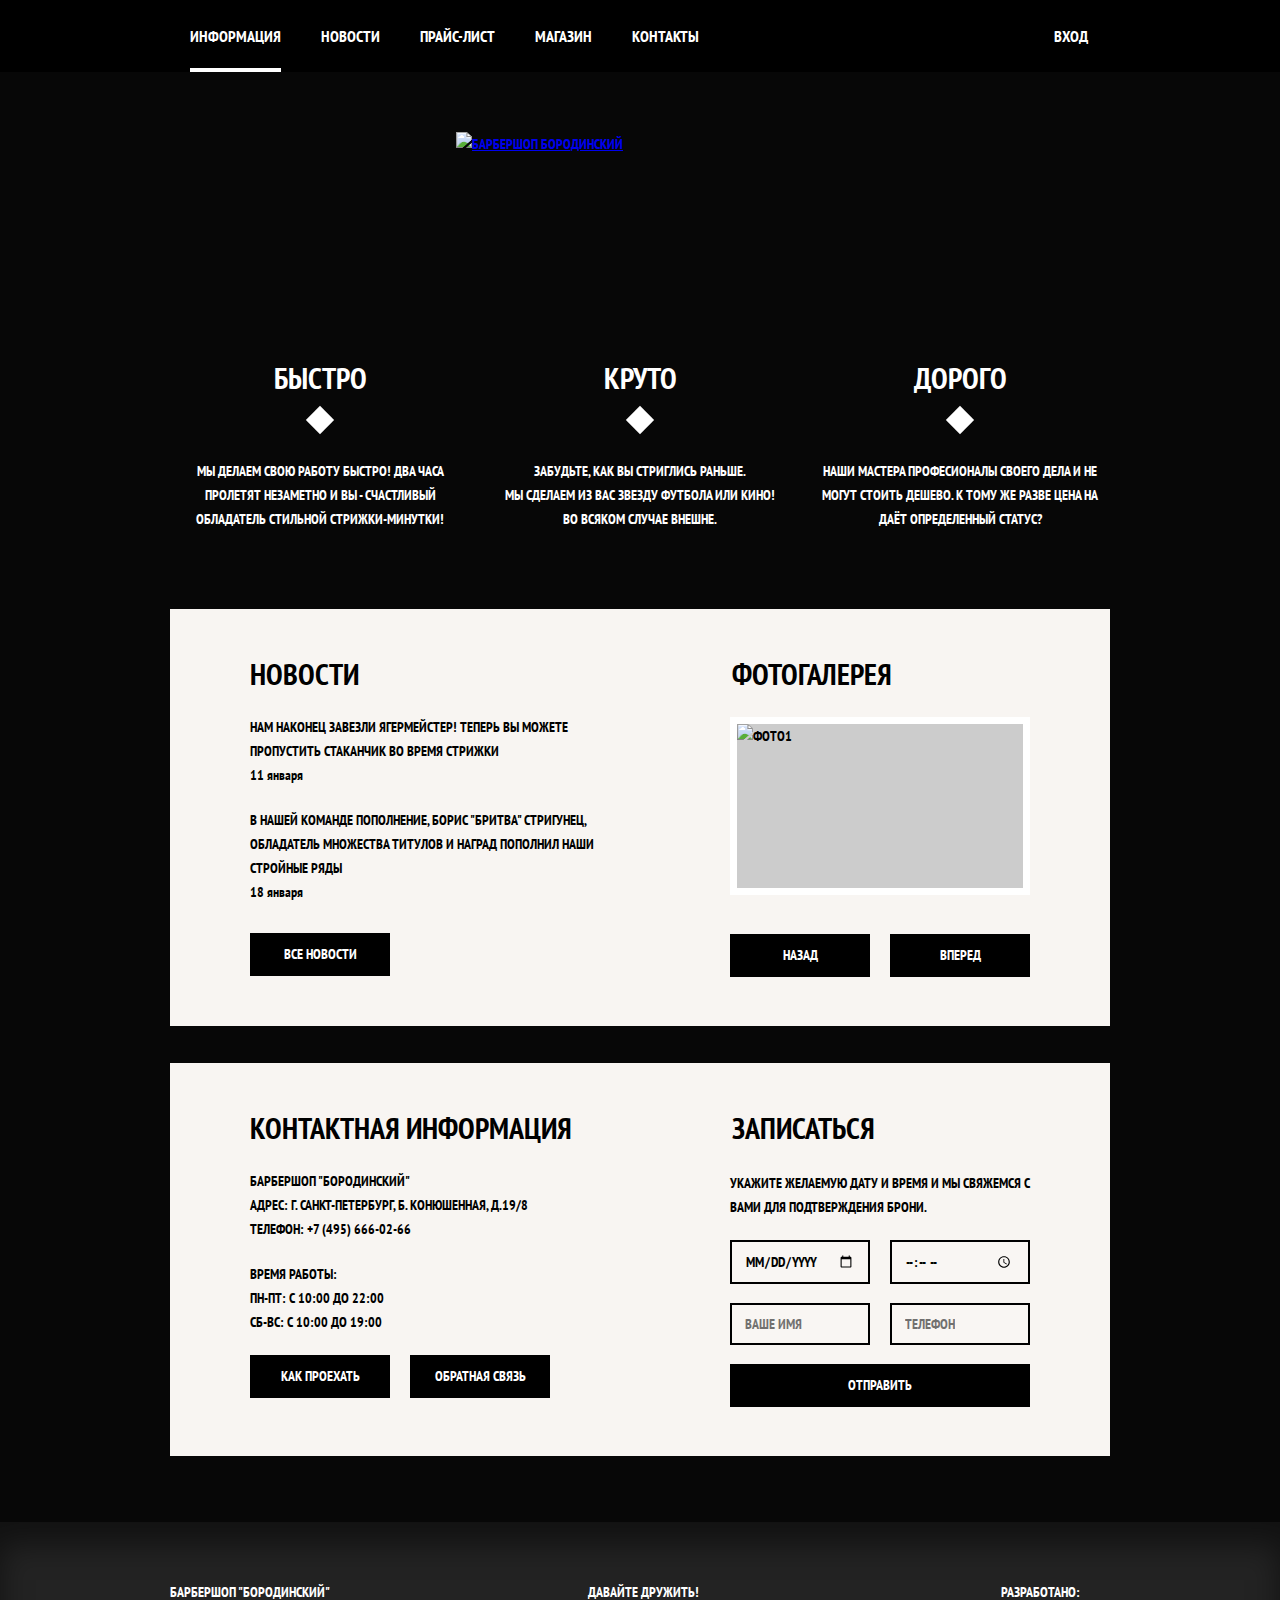
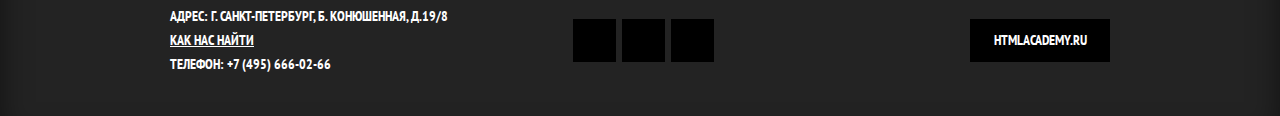
==== index.html @ e09c8097 "Upload" ====
<!DOCTYPE html>
<html lang="en">
<head>
	<meta charset="utf-8">
	<title>Барбершоп Бородинский</title>
	<meta name="description" content="Лучший барбершоп в Москве">
	<meta name="keywords" content="барбершоп, побриться, Бородинский">
	<link href='https://fonts.googleapis.com/css?family=PT+Sans+Narrow:400,700&subset=latin,cyrillic' rel='stylesheet' type='text/css'>
	<link rel="stylesheet" href="css/normalize.css">
	<link rel="stylesheet" href="css/style.css">
	<style type="text/css">body {background: #070707 url("img/bg.jpg") no-repeat top}</style>
</head>
<body>

	<header class="main-header">
		<div class="container clearfix">
			<nav class="main-navigation">
				<ul>
					<li class="active"><a href="#">Информация</a></li>
					<li><a href="#">Новости</a></li>
					<li><a href="#">Прайс-лист</a></li>
					<li><a href="#">Магазин</a></li>
					<li><a href="#">Контакты</a></li>
				</ul>
			</nav>
			<div class="user-block">
				<a href="#" class="login">Вход</a>
			</div>	  
		</div>
	</header>

	<div class="container">
		<div class="logo">
			<a href="#"><img src="img/logo.png" width="368" height="204" alt="Барбершоп Бородинский"></a>
		</div>

		<section class="features-row clearfix">
			<div class="features-item">
				<div class="features-title">Быстро</div>
				<p>Мы делаем свою работу быстро! Два часа 
				пролетят незаметно и вы - счастливый
				обладатель стильной стрижки-минутки!</p>
			</div>
			<div class="features-item">
				<div class="features-title">Круто</div>
				<p>Забудьте, как вы стриглись раньше.<br>
					Мы сделаем из вас звезду футбола или кино!
					Во всяком случае внешне.</p>
			</div>
			<div class="features-item">
				<div class="features-title">Дорого</div>
				<p>Наши мастера професионалы своего дела и
					не могут стоить дешево. К тому же разве цена
					на даёт определенный статус?</p>
			</div>
		</section>
		
		<div class="index-content clearfix"> 
			<div class="content-column-left">
				<h2 class="content-column-title">Новости</h2>
				<ul class="news-preview">
					<li>Нам наконец завезли Ягермейстер! Теперь вы можете 
						пропустить стаканчик во время стрижки<br>
						<time datetime="2013-01-11">11 января</time>
					</li>
					<li>В нашей команде пополнение, Борис "Бритва" Стригунец,
						обладатель множества титулов и наград пополнил наши
						стройные ряды<br>
						<time datetime="2013-01-18">18 января</time>
					</li>
				</ul>
				<a href="#" class="btn">Все новости</a>
			</div>

			<div class="content-column-right">
				<h2 class="content-column-title">Фотогалерея</h2>
				<div class="gallery">
					<figure class="gallery-content">
						<img src="img/gallery-preview.jpg" width="286" height="164" alt="фото1">
					</figure>
					<button class="btn gallery-prev">Назад</button>
					<button class="btn gallery-next">Вперед</button>
				</div>
			</div>
		</div>

		<div class="index-content clearfix">
			<div class="content-column-left">
				<div class="main-contacts">
					<h2 class="content-column-title">Контактная информация</h2>
					<p>
						Барбершоп "Бородинский"<br>
						Адрес: г. Санкт-Петербург, Б. Конюшенная, д.19/8<br>
						Телефон: +7 (495) 666-02-66
					</p>
					<p>
						Время работы:<br>
						Пн-пт: с 10:00 до 22:00<br>
						Сб-вс: с 10:00 до 19:00
					</p>
				</div>
				<a href="#" class="btn">Как проехать</a><a href="#" class="btn">Обратная связь</a>
			</div>
			<div class="content-column-right">
				<div class="appointment-form">
					<h2 class="content-column-title">Записаться</h2>
					<p>
						Укажите желаемую дату и время и мы свяжемся
						с вами для подтверждения брони.
					</p>
					<form action="/echo" method="post">
						<input name="date" type="date">
						<input name="time" type="time">
						<input name="name" type="text" placeholder="Ваше имя">
						<input name="tel" type="text"  placeholder="Телефон">
						<button type="submit" class="btn">Отправить</button>
					</form>
				</div>
			</div>
		</div>
	</div>

	<footer class="main-footer">
		<div class="container clearfix">
			<div class="footer-contacts">
				Барбершоп "Бородинский"<br>
				Адрес: г. Санкт-Петербург, Б. Конюшенная, д.19/8<br>
				<a href="#">Как нас найти</a><br>
				Телефон: +7 (495) 666-02-66
			</div>
			<div class="footer-social">
				<p>Давайте дружить!</p>
				<a href="https://vk.com/htmlacademy" class="social-btn btn-vk">VK</a><a href="https://www.facebook.com/htmlacademy" class="social-btn btn-fb">Facebook</a><a href="https://www.instagram.com/htmlacademy/" class="social-btn btn-insta">Instagram</a>
			</div>
			<div class="footer-develope">
				<p>Разработано:</p>
				<a href="https://htmlacademy.ru/" class="btn">HTMLACADEMY.ru</a>
			</div>
		</div>
	</footer>

</body>
</html>
---- css/style.css ----
body {
	min-width: 960px;
	margin: 0;
	padding: 0;
	font-size: 14px;
	line-height: 24px;
	font-weight: 700;
	font-family: "PT Sans Narrow", "Arial", sans-serif;
	text-transform: uppercase;
	color: black;
	background: #f8f5f2 url("../img/bg-index-content.png");
}
h1 {
	font-size: 30px;
	line-height: 42px;
	font-weight: inherit;
}
h2 {
	font-size: 30px;
	line-height: 42px;
	font-weight: inherit;
}
h3 {
	font-size: 24px;
	line-height: 30px;
	font-weight: inherit;
}
.container {
	width: 940px;
	margin: 0 auto;
	padding: 0 10px;

}
.clearfix:after { /* Псевдораспорка */
	content: "";
	display: table;
	clear: both;
}
								/*HEADER*/
.main-header {
	margin-bottom: 40px;
	background: black;
}
.main-navigation {
	float: left;
	width: 780px;
}
.user-block {
	position: relative;
	float: right;
	max-width: 140px; /* чтобы прижалось */
	font-size: 0;
}
.main-navigation ul {
	margin: 0;
	padding: 0;
	font-size: 0;
	list-style: none;
}
.main-navigation li {
	display: inline-block;
	vertical-align: top;
	text-decoration: none;
}
.main-navigation a {
	position: relative;
	display: block;
	padding: 26px 20px;
	font-size: 16px;
	line-height: 20px;
	text-decoration: none;
	color: white;
}
.main-navigation img {
	margin-left: 0;
	margin-top: -5px;
	margin-bottom: -4px;
}
.main-navigation a:hover,
.user-block a:hover {
	background: #242424;
	z-index: 1;
}
.main-navigation .active a:after {
	content: "";
	position: absolute;
	bottom: 0;
	left: 20px;
	right: 20px;
	height: 4px;
	background: white;
}
.main-navigation .active a:hover {
	background: none;
}
.user-block a {
	position: relative;
	display: inline-block;
	padding-top: 26px;
	padding-bottom: 26px;
	padding-left: 50px;
	padding-right: 22px;
	font-size: 16px;
	line-height: 20px;
	text-decoration: none;
	color: white;
}

.user-block:before {
	content:"";
	position: absolute;
	width: 17px;
	height: 17px;
	top: 28px;
	left: 20px;
	background-image: url("../img/sprite/sprite.png");
	background-position: -51px -50px;
	opacity: 1;
}
.user-block:hover:before {
	content:"";
	position: absolute;
	width: 17px;
	height: 17px;
	top: 28px;
	left: 20px;
	background-image: url("../img/sprite/sprite.png");
	background-position: -51px -50px;
	opacity: 0.3;
	z-index: 2;
}
								/* LOGO */
.logo {
	padding-top: 20px;
	width: 368px; 
	height: 204px;
	margin: 0 auto;
	margin-bottom: 21px;
}
.logo img {
  	width: 368px;
  	height: 204px;
}
.features-row {
	margin-bottom: 68px;
}
								/* FEATURES */
.features-item {
	float: left;
	width: 300px;
	margin-right: 20px;
	text-align: center;
	color: white;
}
.features-item:last-child {
	margin-right: 0;
}
.features-title {
	position: relative;
	font-size: 30px;
	line-height: 42px;
	padding-bottom: 35px;
	margin-bottom: 25px;
}
.features-item p {
	margin: 10px; 
}
.features-title:after {
	content: "";
	position: absolute;
	width: 20px;
	height: 20px;
	background: white;
	left: 140px;
	bottom: 4px;
	transform: rotate(45deg);	
}
								/* INDEX ROW#1 */
.index-content {
	padding: 44px 60px;
	padding-bottom: 49px;
	margin-bottom: 37px;
	background:
		url("../img/strip-content.png") no-repeat center,
		#f8f5f2 url("../img/bg-index-content.png");
}
.content-column-left {
	float: left;
	padding-left: 20px;
	width: 370px;
}
.content-column-right {
	float: right;
	margin-right: 20px;
	width: 300px;
}
.news-preview {
	list-style: none;
	padding: 0;
	margin: 0;
	margin-bottom: 29px;
}
.news-preview li{
	margin-bottom: 21px;
}
.content-column-title {
	margin: 0;
	margin-bottom: 20px;
}
.news-preview time{
	text-transform: none;
}
.gallery {
	position: relative;
	height: 260px;
}
.gallery-content {
	height: 164px;
	margin: 0;
	border: 7px solid white;
	background: #cccccc;
}
.gallery-content img {
	width: 286px;
	height: 164px;
}
.content-column-right .content-column-title {
	margin-bottom: 22px;
	margin-left: 2px;
}
							/* INDEX ROW#2 */
.index-content p {
	margin-bottom: 21px;
}
.appointment-form input {
	float: left;
	width: 110px;
	padding: 7px 13px;
	margin-right: 20px;
	margin-bottom: 19px;
	border: 2px solid black;

	font-size: 14px;
  	font-family: "PT Sans Narrow", sans-serif;
  	font-weight: 700;
  	line-height: 24px;
  	text-transform: uppercase;

	background: #f9f6f3;
	outline: none;
}
.appointment-form input:nth-child(2n) {
	margin-right: 0;
}
.appointment-form  input:focus {
  	border: 2px solid #663d15;
}
.appointment-form .btn {
	clear: both;
	width: 100%;
}
							/*BUTTONS  */
.btn {
	display: inline-block;
	vertical-align: top;
	min-width: 140px;
	padding: 10px 0;
	margin-right: 20px;

	font-size: 14px;
  	font-family: "PT Sans Narrow", sans-serif;
  	font-weight: 700;
  	line-height: 23px;
  	text-decoration: none;
  	text-transform: uppercase;

	color: white;
	background: black;
	text-decoration: none;
	text-align: center;

	border: none;
  	outline: none;
  	cursor: pointer;
}
.btn:hover,
.btn:active {
	background: #663d15;
}
.gallery .btn {
	position: absolute;
	bottom: 0;
	width: 140px;
	margin: 0;
}
.gallery-prev {
	left: 0;
}
.gallery-next {
	right: 0;
}
						/* FOOTER */
.main-footer {
	padding-top: 58px;
	padding-bottom: 40px;
	margin-top: 66px;
	color: white;
	background: #232323 url("../img/bg-footer.png");
	box-shadow: inset 0 22px 30px rgba(0,0,0,0.5);
}
.footer-contacts {
	float: left;
	width: 380px;
	margin-right: 20px;
}
.footer-contacts a {
	color: white;
}
.footer-contacts a:hover {
	text-decoration: none;
}
.footer-social {
	float: left;
	min-width: 140px;
	text-align: center;
}
.footer-social p {
	margin: 0;
	margin-bottom: 15px;
}
.social-btn {
	display: inline-block;
	vertical-align: top;
	width: 43px;
	height: 43px;
	margin: 0 3px;
	font-size: 0;
  	text-decoration: none;
  	background: black url("../img/sprite/sprite.png") no-repeat center;
}
.social-btn:hover {
	background: white url("../img/sprite/sprite.png") no-repeat center;;
}
.btn-vk {
    background-position: -114px -115px;
}
.btn-fb {
    background-position: -109px -77px;
}
.btn-insta {
	background-position: -31px -117px;
}
.btn-vk:hover {
    background-position: -160px 3px;
}
.btn-fb:hover {
    background-position: 5px -119px;
}
.btn-insta:hover {
	background-position: -72px -116px;
}
.footer-develope {
	float: right;
	max-width: 320px;
	text-align: center;
}
.footer-develope p {
	margin: 0;
	margin-bottom: 15px;
	text-align: center;
}
.footer-develope .btn {
	margin-right: 0;
}
.footer-develope .btn:hover {
	color: black;
	background: white;
}

					/* ITEM.html */
.title-card	{
	padding-top: 9px;
}				
.page-title {
	margin: 0;
	margin-bottom: 16px;
	color: black;
}
.breadcrumbs ul {
	padding: 0;
	margin: 0;
	margin-bottom: 48px;
	font-size: 0;
	list-style: none;
}
.breadcrumbs li {
	position: relative;
	display: inline-block;
	vertical-align: top;
	padding: 0 22px;
}
.breadcrumbs li:first-child {
	padding-left: 0;
}
.breadcrumbs .active{
	font-size: 14px;
	color: #aba9a7;
}
.breadcrumbs a {
	font-size: 14px;
	text-decoration: none;
	color: black;
}
.breadcrumbs li:after {
	content: "";
	position: absolute;
	width: 8px;
	height: 8px;
	background: black;
	right: 0;
	top: 8px;
	transform: rotate(45deg);	
}
.breadcrumbs li:last-child:after {
	display: none;
}
.breadcrumbs a:hover {
	color: #663d15;
}
.item-gallery {
	width: 460px;
	float: left;
}
.main-item-image {
	width: 460px;
	height: 498px;
	margin-bottom: 20px;
	box-shadow: 0 0 15px 0 rgba(0,0,0,0.2);
}
.preview-item-image {
	font-size: 0;
}
.preview-item-image a {
	margin-right: 20px;
	font-size: 14px;
}
.preview-item-image a:nth-child(3n) {
	margin-right: 0;
}
.preview-item-image img {
	box-shadow: 0 0 15px 0 rgba(0,0,0,0.2);
}

.description {
	float: right;
	width: 380px;
	padding: 19px 10px;
}
.item-available {
	float: left;
	margin-bottom: 29px;
}
.item-article {
	float: right;
	color: #aeaeae;
}
.item-description {
	margin-bottom: 36px;
	clear: both;
}
.item-price {
	display: inline-block;
	vertical-align: middle;
	text-align: center;
	min-width: 111px;
	line-height: 43px;
	background: #e5e5e5;
	color: black;
	text-transform: uppercase;
	font-size: 14px;
	text-decoration: none;
}
.item-buy {
	min-width: 78px;
	padding: 10px 10px;
	margin-bottom: 61px;
}
.kit-list {
	padding-left: 21px;
	padding-top: 7px;
	list-style: none;
}
.kit-list li {
	position: relative;
}
.kit-list li:before {
	content:"";
	position: absolute;
	left: -19px;
	top: 8px;
	width: 7px;
	height: 7px;
	transform: rotate(45deg);		
	background-color: black;
}
						/* SHOP */
.shop-filters {
	float: left;
	width: 220px;
}		
.filter-brand {
	margin-bottom: 38px;
}		
.filter-type {
	margin-bottom: 34px;
}	
.filter-brand fieldset,
.filter-type fieldset {
	border: none;
	padding: 0;
	margin: 0;
}
.filter-brand ul,
.filter-type ul {
	margin-top: 27px;
	list-style: none;
	padding: 0;
}



input[type="checkbox"] + label,
input[type="radio"] + label {
  	position: relative;
  	display: block;
  	margin-bottom: 18px;
 	padding-left: 44px;
 	cursor: pointer;
 	line-height: 19px;
}
input[type="checkbox"] + label:before {
	content: "";
	position: absolute;
	left: 0;
	top: 0;
	width: 16px;
	height: 16px;
	border: 2px solid black;
	background-color: #f9f6f3;
}
input[type="checkbox"]:checked + label:before {
	content: "";
	background: url("../img/sprite/sprite.png") no-repeat;
	background-position: -12px -12px;
}
input[type="checkbox"] + label:hover {
	content: "";
	color: #ba8f1a;
}
input[type="checkbox"]:disabled + label:before {
	content: "";
	color: grey;
	border: 2px solid #adaba9;
}
input[type="checkbox"]:disabled + label {
	content: "";
	color: #adaba9;
	cursor: default;
}
input[type="checkbox"]:disabled:checked + label:before {
	content: "";
	color: grey;
	background: url("../img/sprite/sprite.png") no-repeat;
	background-position: -52px -12px;
}



input[type="radio"] + label:before {
	content: "";
	position: absolute;
	top: 0;
	left: 0;
	width: 16px;
	height: 16px;
	border: 2px solid black;
	border-radius: 50px;
}
input[type="radio"]:checked + label:after {
	content: "";
	position: absolute;
	top: 6px;
	left: 6px;
	width: 4px;
	height: 4px;
	border: 2px solid black;
	border-radius: 50px;
	background-color: black;
}
input[type="radio"] + label:hover {
	content: "";
	color: #ba8f1a;
}
input[type="radio"]:disabled + label {
	content: "";
	color: grey;
	cursor: default;
}
input[type="radio"]:disabled + label:before {
	content: "";
	position: absolute;
	top: 0;
	left: 0;
	width: 16px;
	height: 16px;
	border: 2px solid #adaba9;
	border-radius: 50px;
}
input[type="radio"]:disabled:checked + label:after {
	content: "";
	position: absolute;
	top: 6px;
	left: 6px;
	width: 4px;
	height: 4px;
	border: 2px solid #adaba9;
	border-radius: 50px;
	background-color: #adaba9;
}
.shop-filters .btn {
	text-align: center;
	min-width: 112px;
	font-size: 13px;
}

.shop-items {
	float: right;
	width: 700px;
	font-size: 0;
}
.item-card {
	display: inline-block;
	vertical-align: top;
	width: 220px;
	min-height: 285px;
	margin-right: 20px;
	margin-bottom: 20px;
	font-size: 14px;
	background: white;
	box-shadow: 0 0 15px 0 rgba(0,0,0,0.2);
}
.item-card:nth-child(3n) {
	margin-right: 0;
}
.item-card .btn {
	min-width: 79px;
	margin-right: 0;
	margin-left: -2px;
}
.action {
	margin: 0 15px;
	font-size: 0;
}
.item-title {
	margin: 2px 15px;
}
.item-title a {
	font-size: 14px;
	color: black;
	text-transform: none;
	text-decoration: none;
}
.item-title .item-brand {
	display: block;
	margin-top: -6px;
	margin-bottom: 10px;
	text-transform: uppercase;
}
.page-list {
	margin-top: 25px;
}
.page-list .btn	 {
	min-width: 43px;
	margin-right: 7px;
}
.page-list .active {
	color: black;
	background-color: white;
}
.legend-brand {
	font-size: 24px;
	line-height: 18px;
}
/*                       PRICE.HTML                   */
.inner-page .breadcrumbs ul{
	margin-bottom: 40px;
}

.art-title {
	text-align: center;
	margin-bottom: 60px;
}
.art-title h2 {
	position: relative;
	display: inline;
	font-size: 48px;
	line-height: 50px;
	text-align: center;
	padding: 0 25px;
	background: #f8f5f2 url("../img/bg-index-content.png");
	z-index: 2;
}
.art-title:after {
	content: "";
	display: block;
	position: relative;
	top: -25px;
	border-bottom: 2px solid black;
	z-index: 1;
}
.price-column-left {
	float: left;
	width: 460px;
	margin-bottom: 40px;
}
.price-column-right {
	float: right;
	width: 460px;
	margin-bottom: 40px;
}
.table-price h3 {
	text-align: left;
	margin-bottom: 34px;
}
.table-price {
	width: 100%;
	border-collapse: collapse;
	border: 2px solid black;
}
.table-price td {
	width: 50%;
	border: 2px solid black;
}
.table-price td:first-child {
	padding: 7px 17px;
}
.table-price td:last-child {
	text-align: center;
}
.custom-list {
	padding: 0;
	margin: 0;
	margin-top: 27px;
	list-style: none;
}
.custom-list li {
	position: relative;
	padding-left: 20px;
	margin-bottom: 13px;
}
.custom-list li:before {
	content: "";
	position: absolute;
	width: 8px;
	height: 8px;
	top: 30%;
	left: 0;
	background: black;
	transform: rotate(45deg);
}


.sprite {
    background-image: url("../img/sprite/sprite.png");
    background-repeat: no-repeat;
    display: block;
}

.sprite-checkbox-check {
    width: 20px;
    height: 20px;
    background-position: -10px -10px;
}

.sprite-checkbox-check-block {
    width: 20px;
    height: 20px;
    background-position: -50px -10px;
}

.sprite-checkbox-empty {
    width: 20px;
    height: 20px;
    background-position: -90px -10px;
}

.sprite-checkbox-empty-block {
    width: 20px;
    height: 20px;
    background-position: -130px -10px;
}

.sprite-form-close-cross {
    width: 21px;
    height: 21px;
    background-position: -10px -50px;
}

.sprite-form-login {
    width: 18px;
    height: 16px;
    background-position: -51px -50px;
}

.sprite-form-pass {
    width: 15px;
    height: 17px;
    background-position: -89px -50px;
}

.sprite-form-user {
    width: 15px;
    height: 15px;
    background-position: -124px -50px;
}

.sprite-icon-fb {
    width: 12px;
    height: 22px;
    background-position: -124px -85px;
}

.sprite-icon-fb-black {
    width: 12px;
    height: 22px;
    background-position: -10px -127px;
}

.sprite-icon-insta {
    width: 21px;
    height: 21px;
    background-position: -42px -127px;
}

.sprite-icon-insta-black {
    width: 21px;
    height: 21px;
    background-position: -83px -127px;
}

.sprite-icon-vk {
    width: 25px;
    height: 16px;
    background-position: -124px -127px;
}

.sprite-icon-vk-black {
    width: 25px;
    height: 16px;
    background-position: -170px -10px;
}

.sprite-radio-empty {
    width: 20px;
    height: 20px;
    background-position: -170px -46px;
}

.sprite-radio-empty-block {
    width: 20px;
    height: 20px;
    background-position: -156px -86px;
}

.sprite-radio-select {
    width: 20px;
    height: 20px;
    background-position: -169px -126px;
}

.sprite-radio-select-block {
    width: 20px;
    height: 20px;
    background-position: -124px -166px;
}
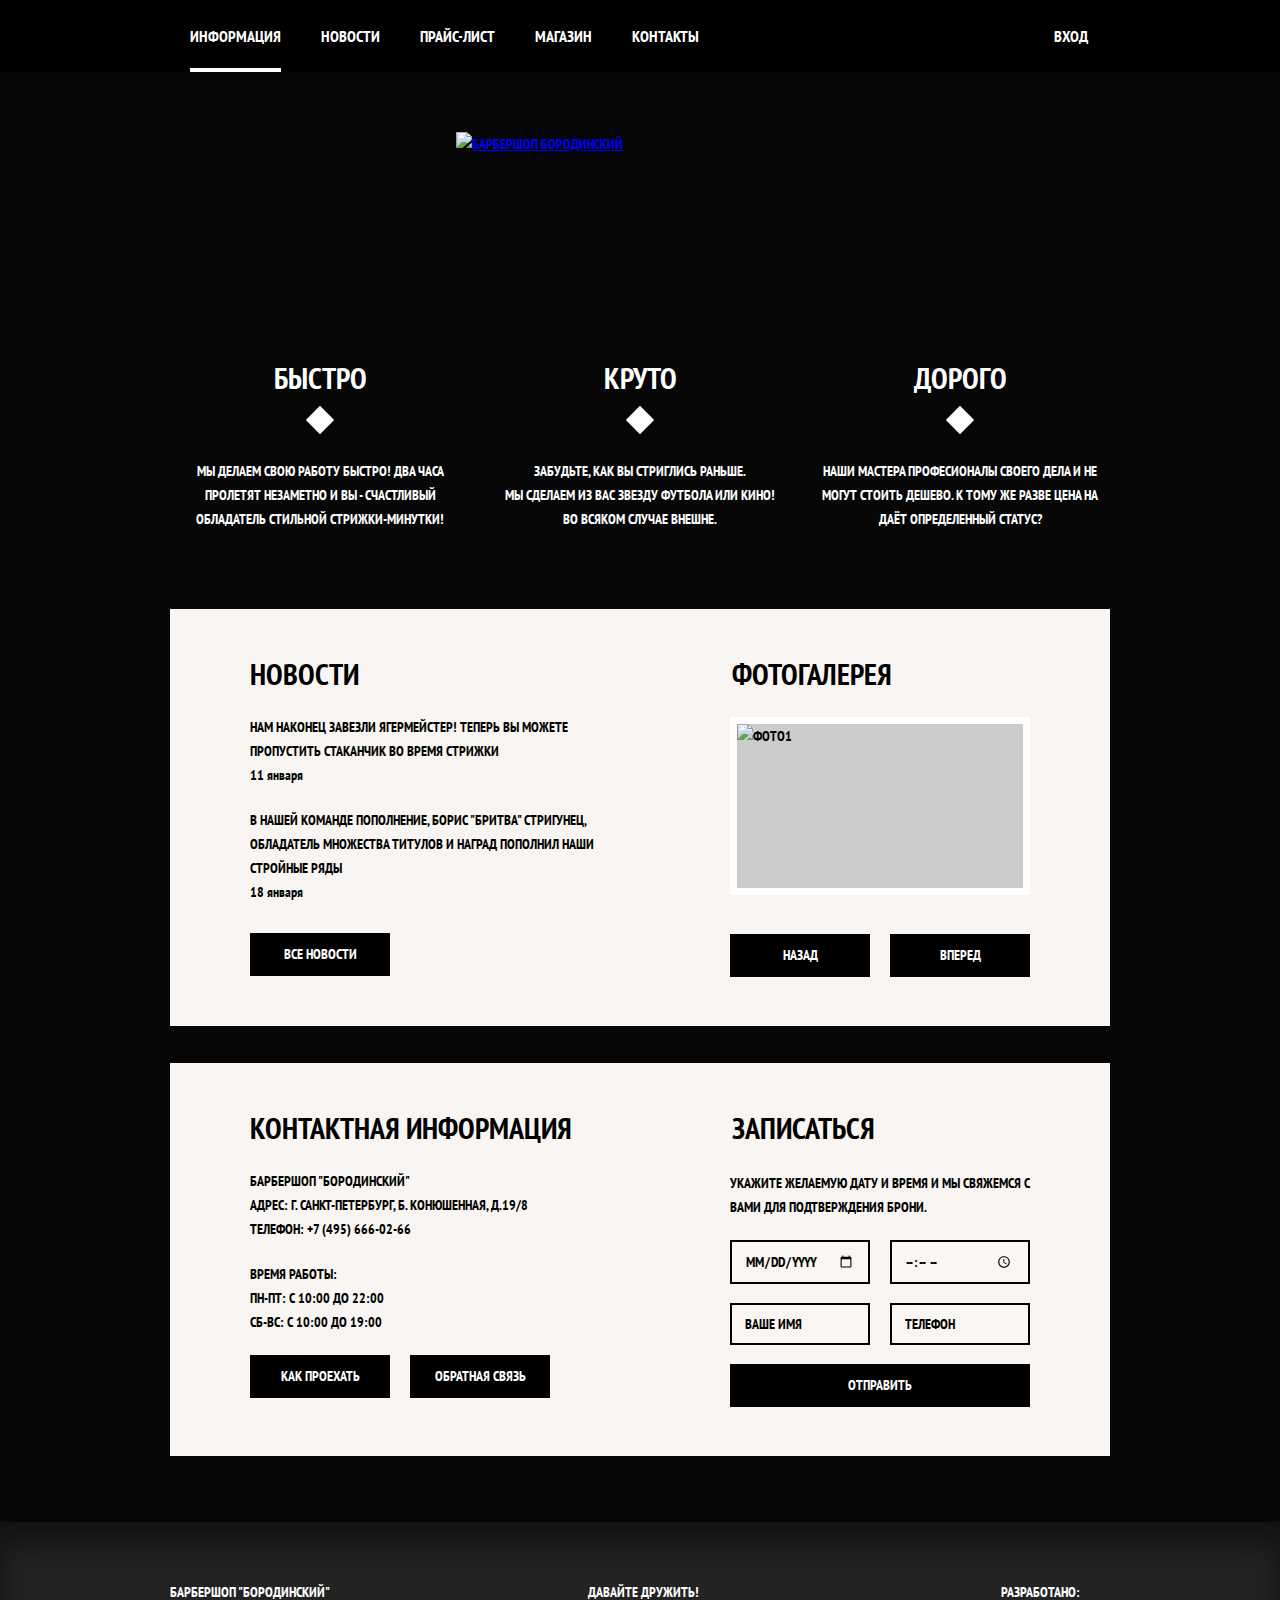
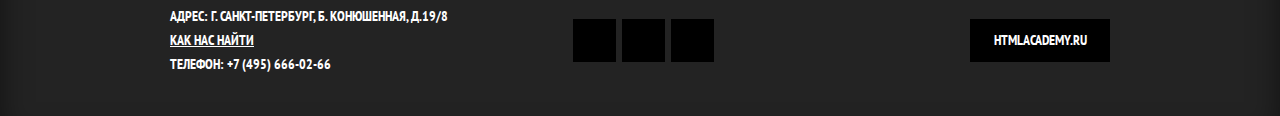
==== commit 56f759e6: "Добавил карту google" ====
--- a/index.html
+++ b/index.html
@@ -28,6 +28,28 @@
 			</div>	  
 		</div>
 	</header>
+
+	<div class="container">
+		<div class="modal">
+			<h3 class="modal-title">Личный кабинет</h3>
+			<span class="modal-text">Ведите пожалуйста свой логин и пароль</span>
+			<form action="https://echo.htmlacademy.ru" method="post">
+				<div class="user-field"> 
+					<input id="user-login" type="text" name="user-login" placeholder="Логин">
+					<label for="user-login" class="sprite sprite-form-user"></label>
+				</div>
+				<div class="user-field"> 
+					<input id="user-pass" type="password" name="user-pass" placeholder="Пароль">
+					<label for="user-pass" class="sprite sprite-form-pass"></label>
+				</div>
+				<input id="remember-check" type="checkbox" name="remember-check" checked hidden>
+				<label for="remember-check">Запомните меня</label>
+				<a href="#" class="modal-forget">Я забыл пароль!</a>
+				<button type="submit" class="btn">Войти</button>
+			</form>
+			<button class="modal-close">Закрыть</button>
+		</div>
+	</div>
 
 	<div class="container">
 		<div class="logo">
@@ -84,6 +106,12 @@
 			</div>
 		</div>
 
+		<div class="modal-map">
+			<!-- <script type="text/javascript" charset="utf-8" async src="https://api-maps.yandex.ru/services/constructor/1.0/js/?sid=n1JEHU43pNyniWDB9B2Qq4xTPhDXw9eD&amp;width=780&amp;height=574&amp;lang=ru_RU&amp;sourceType=constructor&amp;scroll=true"></script> -->
+			<iframe src="https://www.google.com/maps/embed?pb=!1m18!1m12!1m3!1d3997.206044778765!2d30.319341722840722!3d59.93872917275109!2m3!1f0!2f0!3f0!3m2!1i1024!2i768!4f13.1!3m3!1m2!1s0x4696310fca5ba729%3A0xea9c53d4493c879f!2z0JHQvtC70YzRiNCw0Y8g0JrQvtC90Y7RiNC10L3QvdCw0Y8g0YPQuy4sIDE5LCDQodCw0L3QutGCLdCf0LXRgtC10YDQsdGD0YDQsywgMTkxMTg2!5e0!3m2!1sru!2sru!4v1477501394618" width="764" height="558" frameborder="0" style="border:8px solid white" allowfullscreen></iframe>
+			<button class="modal-close close-map">Закрыть</button>
+	 	</div>
+
 		<div class="index-content clearfix">
 			<div class="content-column-left">
 				<div class="main-contacts">
@@ -99,7 +127,7 @@
 						Сб-вс: с 10:00 до 19:00
 					</p>
 				</div>
-				<a href="#" class="btn">Как проехать</a><a href="#" class="btn">Обратная связь</a>
+				<a href="#" class="map btn">Как проехать</a><a href="#" class="btn">Обратная связь</a>
 			</div>
 			<div class="content-column-right">
 				<div class="appointment-form">
@@ -139,5 +167,8 @@
 		</div>
 	</footer>
 
+	<script src="js/login.js"></script>
+	<script src="js/map.js"></script>
+
 </body>
 </html>--- a/css/style.css
+++ b/css/style.css
@@ -29,8 +29,12 @@
 	width: 940px;
 	margin: 0 auto;
 	padding: 0 10px;
-
-}
+}
+input::-webkit-input-placeholder {
+	color: black;
+	opacity: 1;
+}
+
 .clearfix:after { /* Псевдораспорка */
 	content: "";
 	display: table;
@@ -48,7 +52,7 @@
 .user-block {
 	position: relative;
 	float: right;
-	max-width: 140px; /* чтобы прижалось */
+	max-width: 140px;
 	font-size: 0;
 }
 .main-navigation ul {
@@ -129,7 +133,142 @@
 	opacity: 0.3;
 	z-index: 2;
 }
-								/* LOGO */
+								/*MODAL*/
+.modal {
+	display: none;
+	position: fixed;
+	margin-left: 240px;
+	width: 300px;
+	padding: 25px 80px;
+	background: #f8f5f2 url("../img/bg-index-content.png");
+	box-shadow: 0px 30px 80px 10px rgba(0,1,1,.75);
+	z-index: 20; /* без z-index слой становится полупрозрачным + placeholder поверх */
+}
+
+@keyframes bounce {
+	0% { transform: translateY(-2000px); }
+	70% { transform: translateY(30px); }
+	90% { transform: translateY(-10px); }
+	100% { transform: translateY(0); }
+}
+.modal-on {
+	display: block;
+	animation: bounce 0.6s;
+}
+
+.modal-error {
+	animation: shake 0.6s;
+}
+
+/*.overlay {
+	overflow: hidden;
+}
+
+.overlay::after {
+	content: "";
+	display: block;
+	position: absolute;
+	width: 100%;
+	height: 100%;
+	top: 0;
+	left: 0;
+	z-index: 90;
+	background-color: rgba(0,0,0,.3);
+	
+}*/
+.modal-close {
+	content: "";
+	display: block;
+	position: absolute;
+	top: 10px;
+	right: -35px;
+	width: 21px;
+    height: 21px;
+    border: none;
+    outline: none;
+    box-shadow: none;
+    font-size: 0;
+    background-color: transparent;
+    background-image: url("../img/sprite/sprite.png") ;
+    background-repeat: no-repeat;
+    background-position: -10px -50px;
+    cursor: pointer;
+}
+.modal-forget {
+	display: block;
+	float: right;
+	color: black;
+	line-height: 19px;
+}
+.modal input[type="text"],
+.modal input[type="password"] {
+	width: 100%;
+	box-sizing: border-box;
+	padding: 7px 13px;
+	border: 2px solid black;
+	font-size: 14px;
+	text-transform: uppercase;
+	outline: none;
+	background: #f9f6f3;
+}
+.modal input:focus {
+  	border-color: #663d15;
+}
+.modal input[type="checkbox"] + label {
+	float: left;
+	max-width: 130px;
+    padding-left: 30px;
+    margin-bottom: 0;
+}
+
+.modal-map {
+	display: none;
+	box-sizing: border-box;	
+	position: fixed;
+	top: 90px;
+	margin-left: 80px;
+	width: 780px;
+	height: 574px;
+	background-color: lightgrey;
+	box-shadow: 0px 30px 80px 10px rgba(0,1,1,.75);
+	z-index: 10;
+}
+.modal-map-on {
+	display: block;
+	animation: bounce 0.6s;
+}
+
+.user-field {
+	width: 100%;
+	position: relative;
+	margin-bottom: 9px;
+}
+.user-field:first-child {
+	margin-top: 15px;
+}
+.user-field:last-child {
+	margin-bottom: 19px;
+}
+.user-field label {
+	display: block;
+	position: absolute;
+	top: 12px;
+	right: 13px;
+	width: 20px;
+	height: 20px;
+}
+.modal .btn {
+	margin-top: 20px;
+	margin-bottom: 35px;
+	width: 100%;
+}
+@keyframes shake {
+	0%, 100% { transform: translateX(0); }
+	10%, 30%, 50%, 70%, 90% { transform: translateX(-10px); }
+	20%, 40%, 60%, 80% { transform: translateX(10px); }
+}
+
+							/* LOGO */
 .logo {
 	padding-top: 20px;
 	width: 368px; 
@@ -252,7 +391,7 @@
 .appointment-form input:nth-child(2n) {
 	margin-right: 0;
 }
-.appointment-form  input:focus {
+input:focus {
   	border: 2px solid #663d15;
 }
 .appointment-form .btn {
@@ -574,8 +713,6 @@
 	background-position: -52px -12px;
 }
 
-
-
 input[type="radio"] + label:before {
 	content: "";
 	position: absolute;
@@ -647,10 +784,13 @@
 	margin-bottom: 20px;
 	font-size: 14px;
 	background: white;
-	box-shadow: 0 0 15px 0 rgba(0,0,0,0.2);
+	box-shadow: 0 0 15px 0 rgba(0,0,0,.2);
 }
 .item-card:nth-child(3n) {
 	margin-right: 0;
+}
+.item-card:hover {
+	box-shadow: 3px 3px 25px 0 rgba(0,0,0,.2);
 }
 .item-card .btn {
 	min-width: 79px;
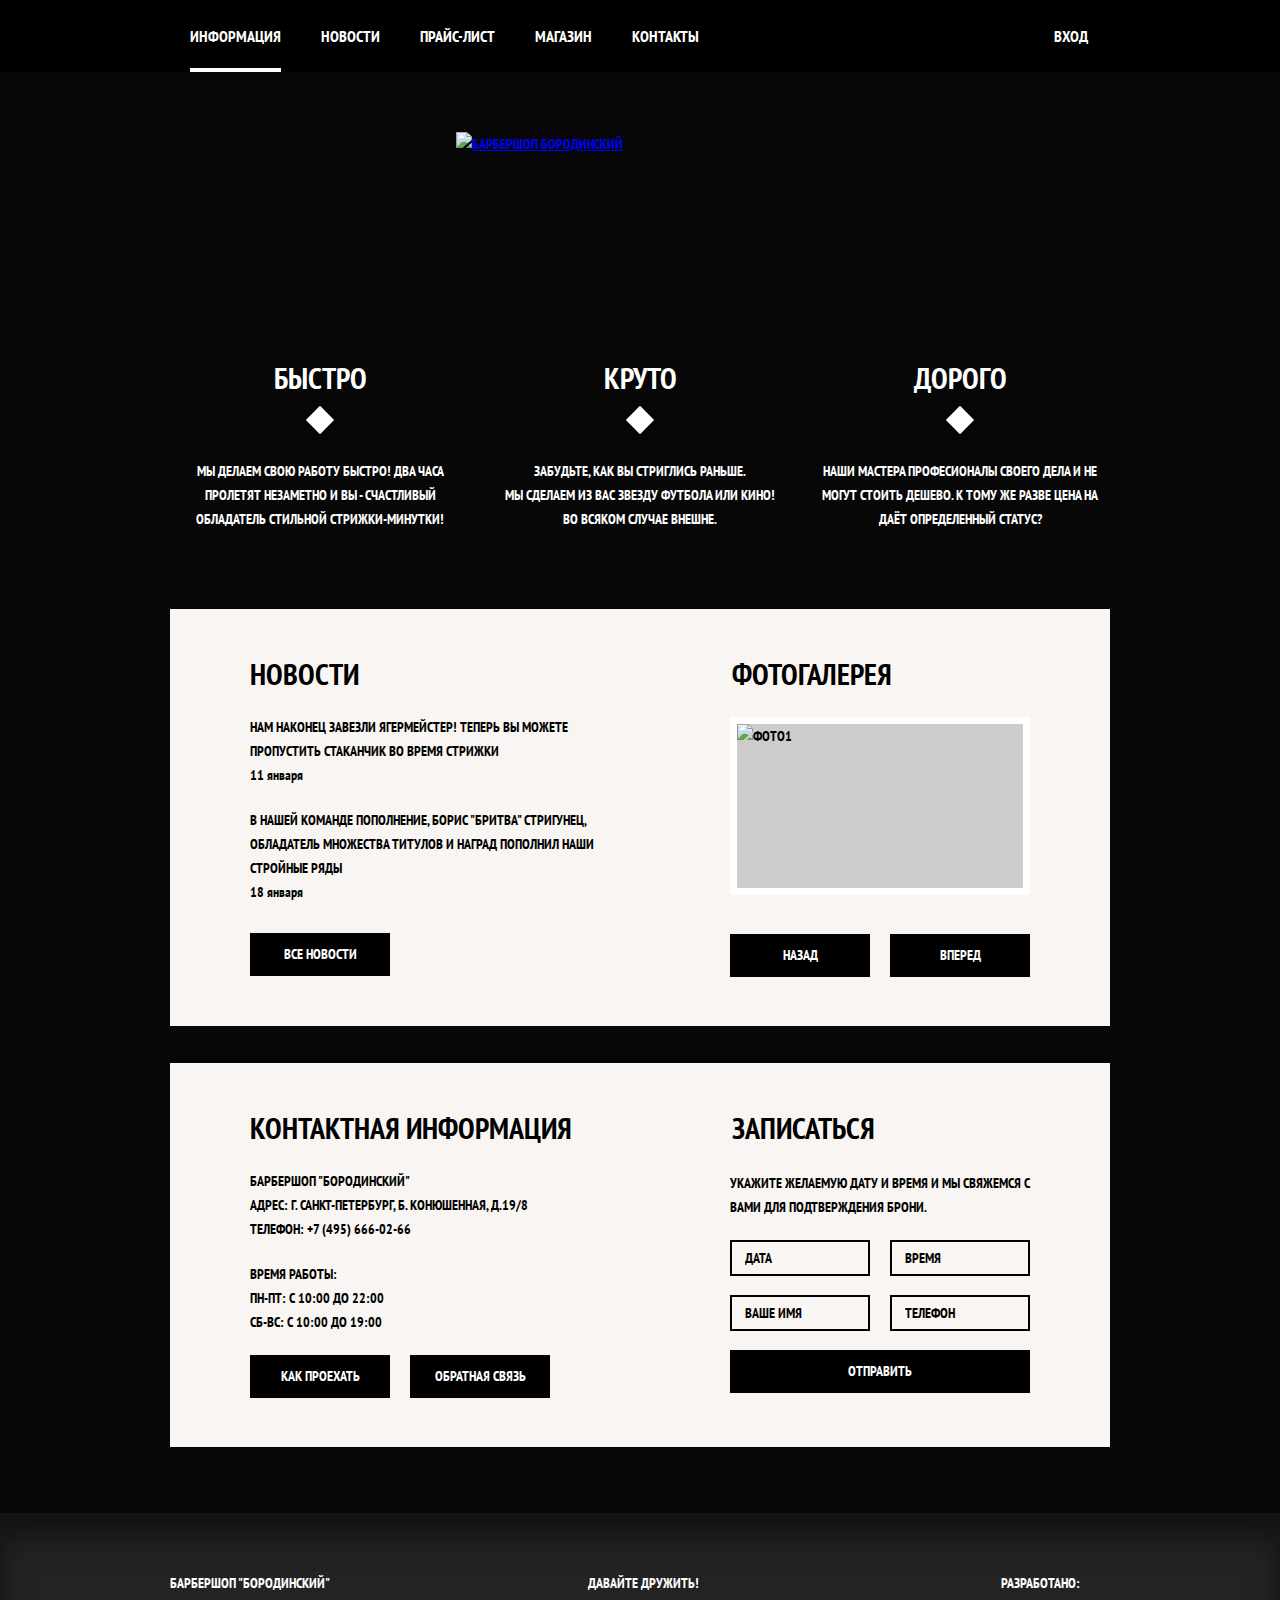
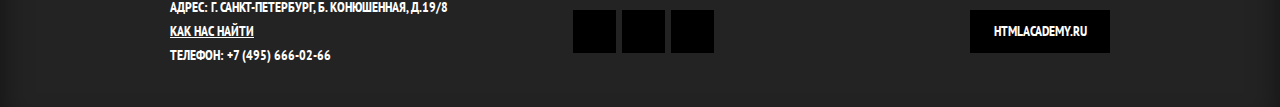
==== commit 644b77cd: "Борьба с placeholder'ами" ====
--- a/index.html
+++ b/index.html
@@ -5,6 +5,7 @@
 	<title>Барбершоп Бородинский</title>
 	<meta name="description" content="Лучший барбершоп в Москве">
 	<meta name="keywords" content="барбершоп, побриться, Бородинский">
+	<meta content="IE=edge" http-equiv="X-UA-Compatible">
 	<link href='https://fonts.googleapis.com/css?family=PT+Sans+Narrow:400,700&subset=latin,cyrillic' rel='stylesheet' type='text/css'>
 	<link rel="stylesheet" href="css/normalize.css">
 	<link rel="stylesheet" href="css/style.css">
@@ -18,8 +19,8 @@
 				<ul>
 					<li class="active"><a href="#">Информация</a></li>
 					<li><a href="#">Новости</a></li>
-					<li><a href="#">Прайс-лист</a></li>
-					<li><a href="#">Магазин</a></li>
+					<li><a href="price.html">Прайс-лист</a></li>
+					<li><a href="shop.html">Магазин</a></li>
 					<li><a href="#">Контакты</a></li>
 				</ul>
 			</nav>
@@ -108,7 +109,7 @@
 
 		<div class="modal-map">
 			<!-- <script type="text/javascript" charset="utf-8" async src="https://api-maps.yandex.ru/services/constructor/1.0/js/?sid=n1JEHU43pNyniWDB9B2Qq4xTPhDXw9eD&amp;width=780&amp;height=574&amp;lang=ru_RU&amp;sourceType=constructor&amp;scroll=true"></script> -->
-			<iframe src="https://www.google.com/maps/embed?pb=!1m18!1m12!1m3!1d3997.206044778765!2d30.319341722840722!3d59.93872917275109!2m3!1f0!2f0!3f0!3m2!1i1024!2i768!4f13.1!3m3!1m2!1s0x4696310fca5ba729%3A0xea9c53d4493c879f!2z0JHQvtC70YzRiNCw0Y8g0JrQvtC90Y7RiNC10L3QvdCw0Y8g0YPQuy4sIDE5LCDQodCw0L3QutGCLdCf0LXRgtC10YDQsdGD0YDQsywgMTkxMTg2!5e0!3m2!1sru!2sru!4v1477501394618" width="764" height="558" frameborder="0" style="border:8px solid white" allowfullscreen></iframe>
+			<iframe class="google-map" src="https://www.google.com/maps/embed?pb=!1m18!1m12!1m3!1d3997.206044778765!2d30.319341722840722!3d59.93872917275109!2m3!1f0!2f0!3f0!3m2!1i1024!2i768!4f13.1!3m3!1m2!1s0x4696310fca5ba729%3A0xea9c53d4493c879f!2z0JHQvtC70YzRiNCw0Y8g0JrQvtC90Y7RiNC10L3QvdCw0Y8g0YPQuy4sIDE5LCDQodCw0L3QutGCLdCf0LXRgtC10YDQsdGD0YDQsywgMTkxMTg2!5e0!3m2!1sru!2sru!4v1477501394618" width="764" height="558" style="border:8px solid white" allowfullscreen></iframe>
 			<button class="modal-close close-map">Закрыть</button>
 	 	</div>
 
@@ -136,11 +137,11 @@
 						Укажите желаемую дату и время и мы свяжемся
 						с вами для подтверждения брони.
 					</p>
-					<form action="/echo" method="post">
-						<input name="date" type="date">
-						<input name="time" type="time">
-						<input name="name" type="text" placeholder="Ваше имя">
-						<input name="tel" type="text"  placeholder="Телефон">
+					<form action="https://echo.htmlacademy.ru" method="post">
+						<input name="date" type="text" placeholder="Дата" required>
+						<input name="time" type="text" placeholder="Время" required>
+						<input name="name" type="text" placeholder="Ваше имя" required>
+						<input name="tel" type="text"  placeholder="Телефон" required>
 						<button type="submit" class="btn">Отправить</button>
 					</form>
 				</div>
--- a/css/style.css
+++ b/css/style.css
@@ -30,12 +30,27 @@
 	margin: 0 auto;
 	padding: 0 10px;
 }
-input::-webkit-input-placeholder {
-	color: black;
+input::-webkit-input-placeholder { /* Chrome, Safari, Opera */
+    color: black;
 	opacity: 1;
 }
-
-.clearfix:after { /* Псевдораспорка */
+input::-moz-placeholder {  /* Firefox */
+    color: black;
+	opacity: 1;
+}
+input:-ms-input-placeholder { /* IE10–11 */
+    color: black;
+	opacity: 1;
+}
+input::-ms-input-placeholder { /* Edge */
+    color: black;
+	opacity: 1;
+}
+input::placeholder { /* CSS Working Draft */
+   	color: black;
+	opacity: 1;
+}
+.clearfix::after { /* Псевдораспорка */
 	content: "";
 	display: table;
 	clear: both;
@@ -48,12 +63,6 @@
 .main-navigation {
 	float: left;
 	width: 780px;
-}
-.user-block {
-	position: relative;
-	float: right;
-	max-width: 140px;
-	font-size: 0;
 }
 .main-navigation ul {
 	margin: 0;
@@ -85,7 +94,7 @@
 	background: #242424;
 	z-index: 1;
 }
-.main-navigation .active a:after {
+.main-navigation .active a::after {
 	content: "";
 	position: absolute;
 	bottom: 0;
@@ -96,6 +105,13 @@
 }
 .main-navigation .active a:hover {
 	background: none;
+}
+
+.user-block {
+	position: relative;
+	float: right;
+	max-width: 140px;
+	font-size: 0;
 }
 .user-block a {
 	position: relative;
@@ -110,7 +126,7 @@
 	color: white;
 }
 
-.user-block:before {
+.user-block a::before {
 	content:"";
 	position: absolute;
 	width: 17px;
@@ -121,17 +137,8 @@
 	background-position: -51px -50px;
 	opacity: 1;
 }
-.user-block:hover:before {
-	content:"";
-	position: absolute;
-	width: 17px;
-	height: 17px;
-	top: 28px;
-	left: 20px;
-	background-image: url("../img/sprite/sprite.png");
-	background-position: -51px -50px;
-	opacity: 0.3;
-	z-index: 2;
+.user-block a:hover::before {
+	opacity: .3;
 }
 								/*MODAL*/
 .modal {
@@ -155,15 +162,12 @@
 	display: block;
 	animation: bounce 0.6s;
 }
-
 .modal-error {
 	animation: shake 0.6s;
 }
-
-/*.overlay {
+/* .overlay {
 	overflow: hidden;
 }
-
 .overlay::after {
 	content: "";
 	display: block;
@@ -172,10 +176,9 @@
 	height: 100%;
 	top: 0;
 	left: 0;
-	z-index: 90;
+	z-index: 5;
 	background-color: rgba(0,0,0,.3);
-	
-}*/
+} */
 .modal-close {
 	content: "";
 	display: block;
@@ -207,6 +210,7 @@
 	padding: 7px 13px;
 	border: 2px solid black;
 	font-size: 14px;
+	line-height: 18px;
 	text-transform: uppercase;
 	outline: none;
 	background: #f9f6f3;
@@ -252,7 +256,7 @@
 .user-field label {
 	display: block;
 	position: absolute;
-	top: 12px;
+	top: 10px;
 	right: 13px;
 	width: 20px;
 	height: 20px;
@@ -382,7 +386,7 @@
 	font-size: 14px;
   	font-family: "PT Sans Narrow", sans-serif;
   	font-weight: 700;
-  	line-height: 24px;
+  	line-height: 14px;
   	text-transform: uppercase;
 
 	background: #f9f6f3;
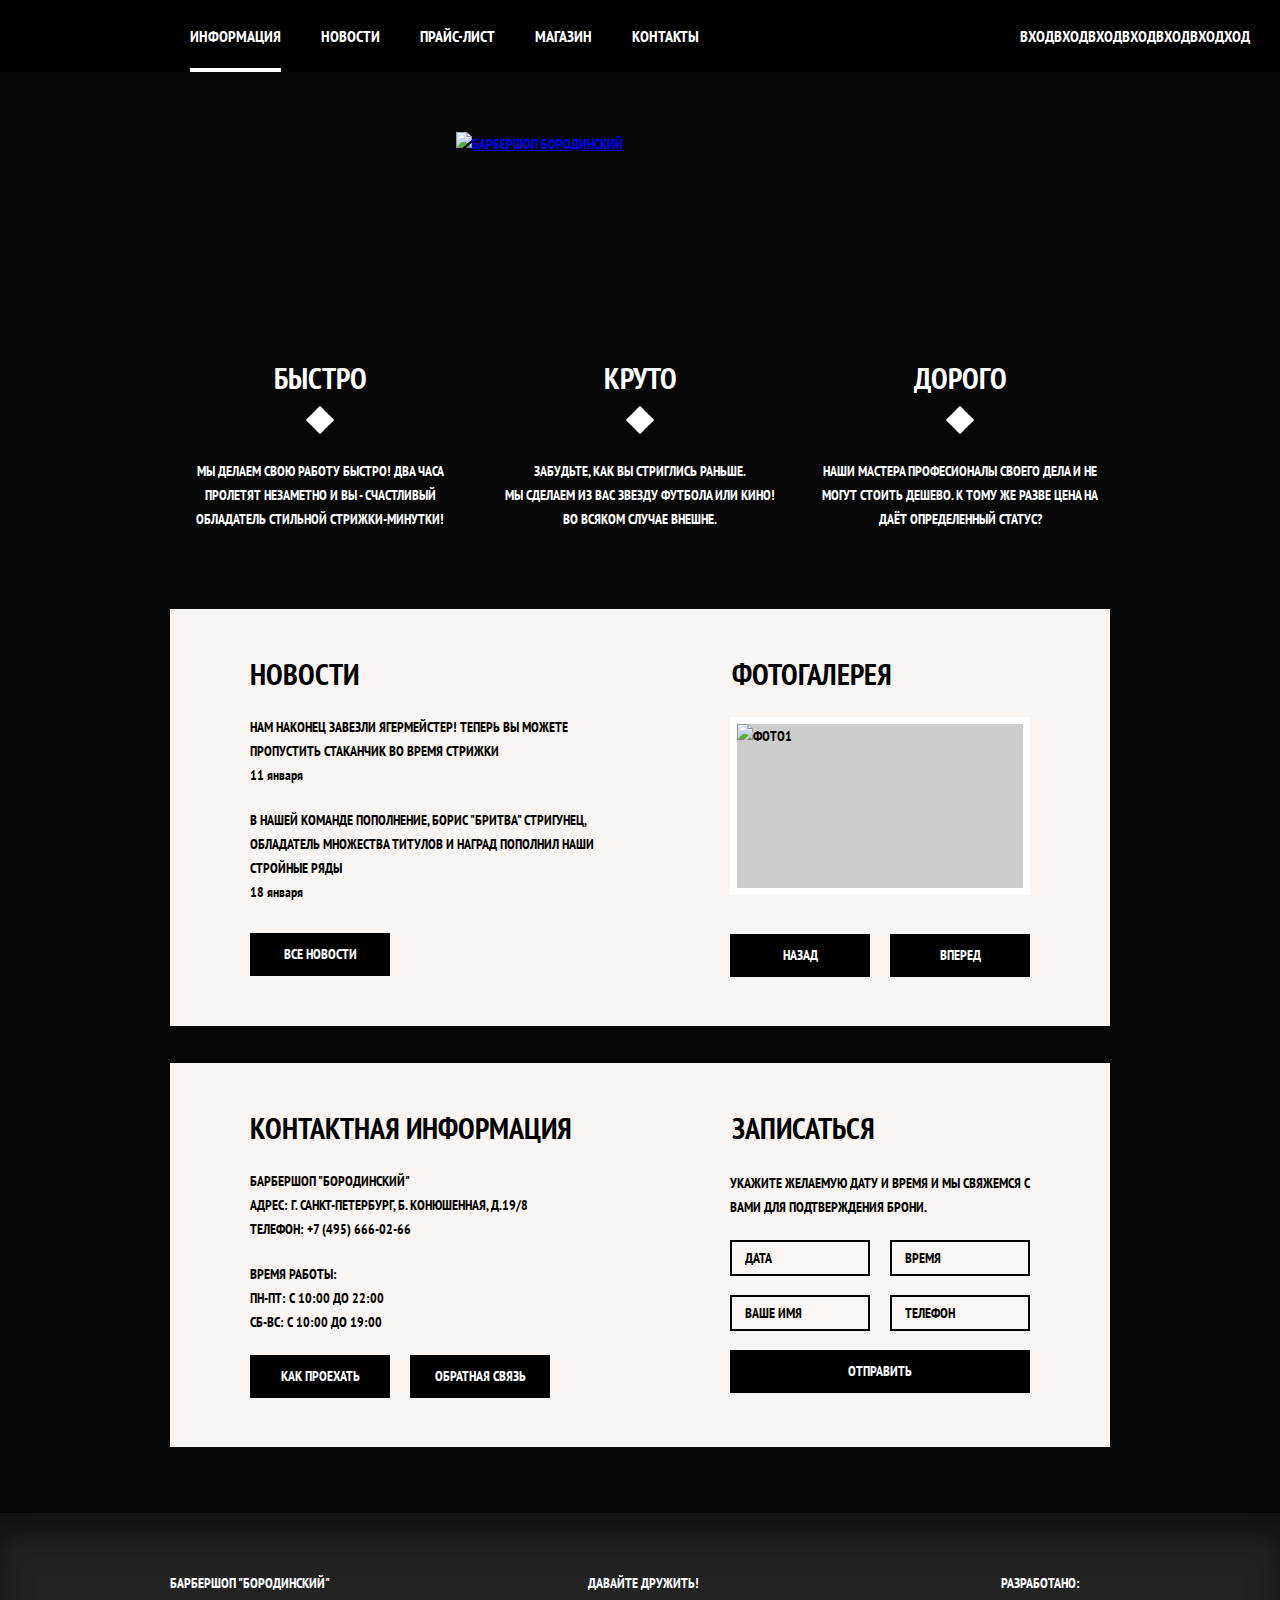
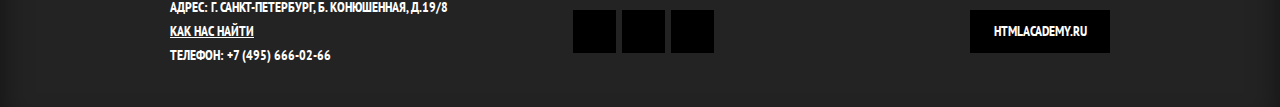
==== commit 8bbc0649: "+overlay for modal js" ====
--- a/index.html
+++ b/index.html
@@ -9,7 +9,6 @@
 	<link href='https://fonts.googleapis.com/css?family=PT+Sans+Narrow:400,700&subset=latin,cyrillic' rel='stylesheet' type='text/css'>
 	<link rel="stylesheet" href="css/normalize.css">
 	<link rel="stylesheet" href="css/style.css">
-	<style type="text/css">body {background: #070707 url("img/bg.jpg") no-repeat top}</style>
 </head>
 <body>
 
@@ -21,11 +20,11 @@
 					<li><a href="#">Новости</a></li>
 					<li><a href="price.html">Прайс-лист</a></li>
 					<li><a href="shop.html">Магазин</a></li>
-					<li><a href="#">Контакты</a></li>
+					<li><a href="#contacts">Контакты</a></li>
 				</ul>
 			</nav>
 			<div class="user-block">
-				<a href="#" class="login">Вход</a>
+				<a href="login-nojs.html" class="login">ВходВходВходВходВходВходход</a>
 			</div>	  
 		</div>
 	</header>
@@ -54,7 +53,7 @@
 
 	<div class="container">
 		<div class="logo">
-			<a href="#"><img src="img/logo.png" width="368" height="204" alt="Барбершоп Бородинский"></a>
+			<a href="index.html"><img src="img/logo.png" width="368" height="204" alt="Барбершоп Бородинский"></a>
 		</div>
 
 		<section class="features-row clearfix">
@@ -115,7 +114,8 @@
 
 		<div class="index-content clearfix">
 			<div class="content-column-left">
-				<div class="main-contacts">
+				<div class="main-contacts"> 
+					<a name="contacts"></a>
 					<h2 class="content-column-title">Контактная информация</h2>
 					<p>
 						Барбершоп "Бородинский"<br>
@@ -128,7 +128,7 @@
 						Сб-вс: с 10:00 до 19:00
 					</p>
 				</div>
-				<a href="#" class="map btn">Как проехать</a><a href="#" class="btn">Обратная связь</a>
+				<a href="map-nojs.html" class="map btn">Как проехать</a><a href="#" class="btn">Обратная связь</a>
 			</div>
 			<div class="content-column-right">
 				<div class="appointment-form">
@@ -154,7 +154,7 @@
 			<div class="footer-contacts">
 				Барбершоп "Бородинский"<br>
 				Адрес: г. Санкт-Петербург, Б. Конюшенная, д.19/8<br>
-				<a href="#">Как нас найти</a><br>
+				<a href="#contacts">Как нас найти</a><br>
 				Телефон: +7 (495) 666-02-66
 			</div>
 			<div class="footer-social">
--- a/css/style.css
+++ b/css/style.css
@@ -7,6 +7,9 @@
 	font-weight: 700;
 	font-family: "PT Sans Narrow", "Arial", sans-serif;
 	text-transform: uppercase;
+	background: #070707 url("../img/bg.jpg") no-repeat top;
+}
+.inner-page {
 	color: black;
 	background: #f8f5f2 url("../img/bg-index-content.png");
 }
@@ -167,18 +170,22 @@
 }
 /* .overlay {
 	overflow: hidden;
-}
-.overlay::after {
-	content: "";
-	display: block;
-	position: absolute;
+}*/
+.modal-overlay {
+	display: none;
+	position: fixed;
 	width: 100%;
 	height: 100%;
 	top: 0;
 	left: 0;
 	z-index: 5;
-	background-color: rgba(0,0,0,.3);
-} */
+	background-color: rgba(0,0,0,.7);
+}
+.overlay-on {
+	display: block;
+}
+
+
 .modal-close {
 	content: "";
 	display: block;
@@ -241,7 +248,18 @@
 	display: block;
 	animation: bounce 0.6s;
 }
-
+									/*modal-nojs*/
+.modal-nojs {
+	display: block;
+	position: static;
+	margin: 0 auto;
+}
+.modal-map-nojs {
+	display: block;
+	position: static;
+	margin: 0 auto;
+	border: 8px solid white;
+}							
 .user-field {
 	width: 100%;
 	position: relative;
@@ -271,7 +289,6 @@
 	10%, 30%, 50%, 70%, 90% { transform: translateX(-10px); }
 	20%, 40%, 60%, 80% { transform: translateX(10px); }
 }
-
 							/* LOGO */
 .logo {
 	padding-top: 20px;
@@ -443,6 +460,9 @@
 	right: 0;
 }
 						/* FOOTER */
+.inner-page .main-footer {
+	margin-top: 50px;
+}
 .main-footer {
 	padding-top: 58px;
 	padding-bottom: 40px;
@@ -560,7 +580,7 @@
 	width: 8px;
 	height: 8px;
 	background: black;
-	right: 0;
+	right: -5px;
 	top: 8px;
 	transform: rotate(45deg);	
 }
@@ -669,9 +689,6 @@
 	list-style: none;
 	padding: 0;
 }
-
-
-
 input[type="checkbox"] + label,
 input[type="radio"] + label {
   	position: relative;
@@ -716,7 +733,6 @@
 	background: url("../img/sprite/sprite.png") no-repeat;
 	background-position: -52px -12px;
 }
-
 input[type="radio"] + label:before {
 	content: "";
 	position: absolute;
@@ -773,7 +789,6 @@
 	min-width: 112px;
 	font-size: 13px;
 }
-
 .shop-items {
 	float: right;
 	width: 700px;
@@ -836,10 +851,6 @@
 	line-height: 18px;
 }
 /*                       PRICE.HTML                   */
-.inner-page .breadcrumbs ul{
-	margin-bottom: 40px;
-}
-
 .art-title {
 	text-align: center;
 	margin-bottom: 60px;
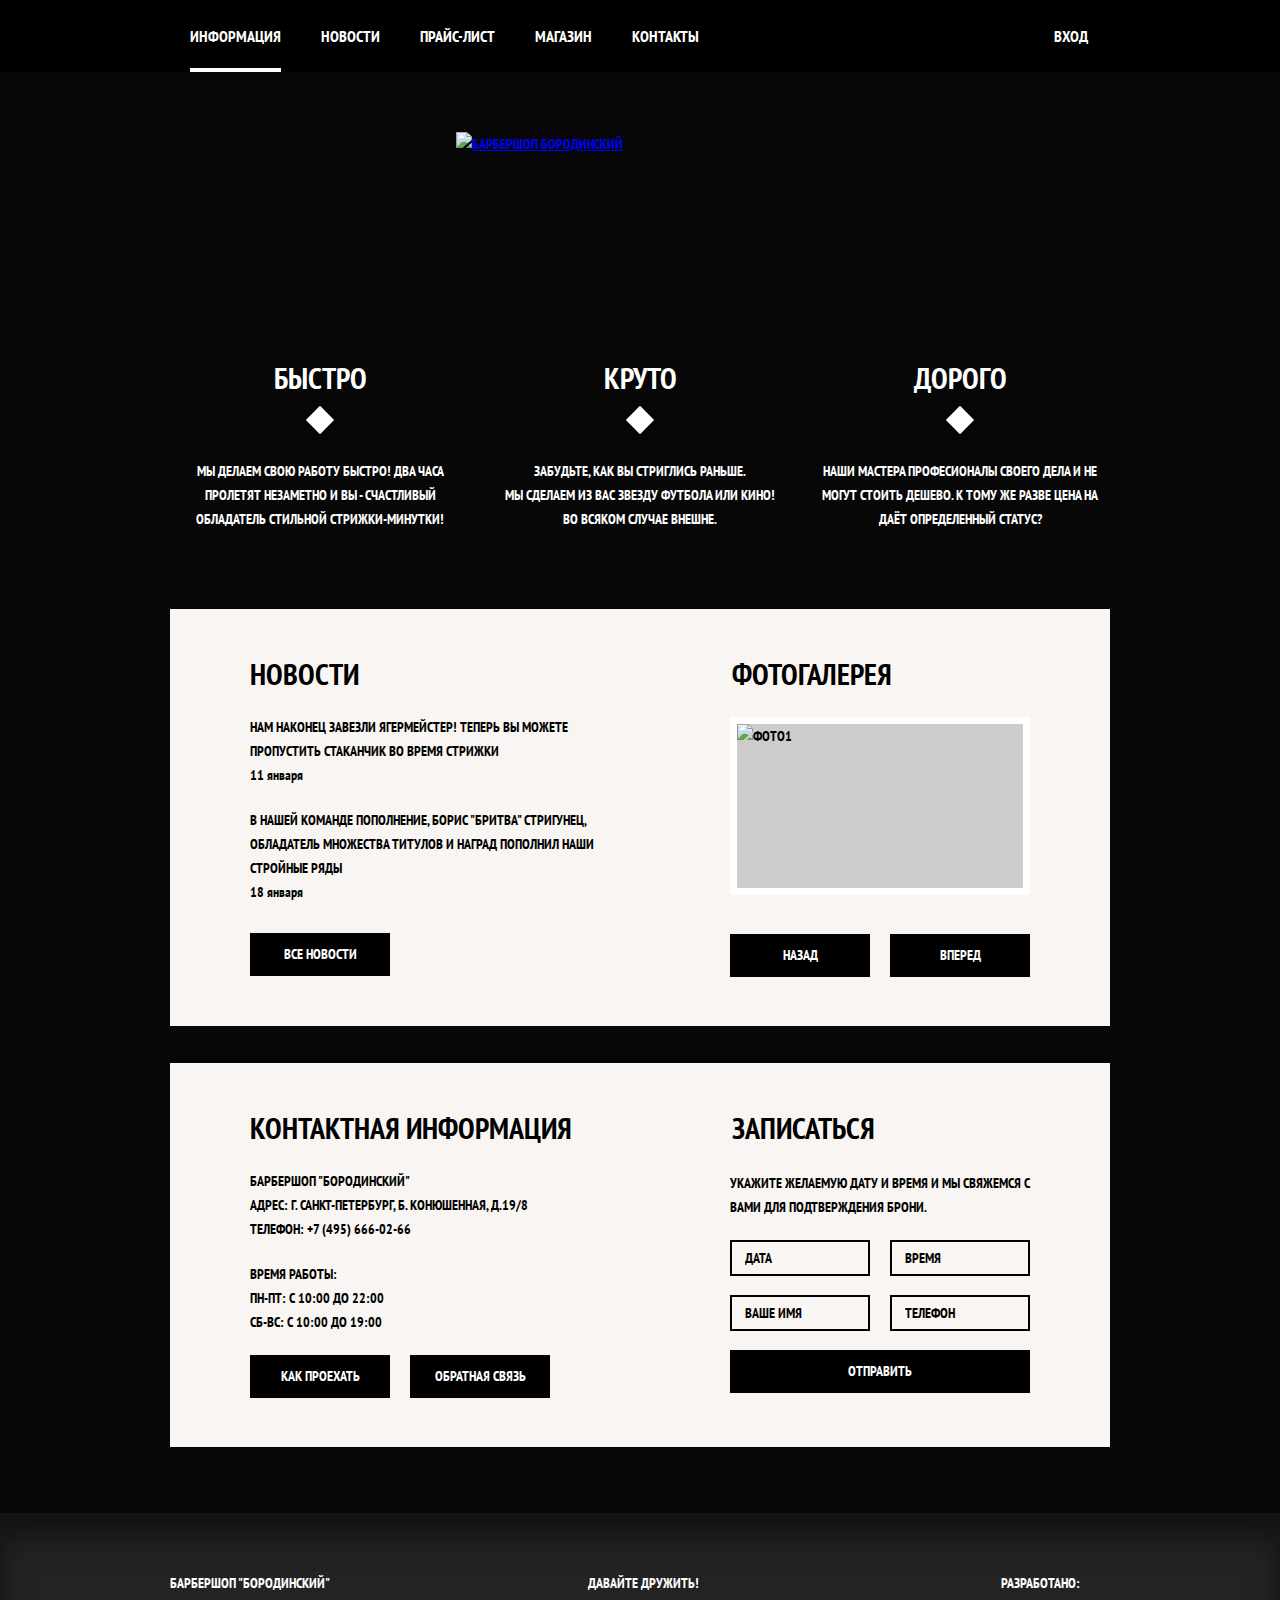
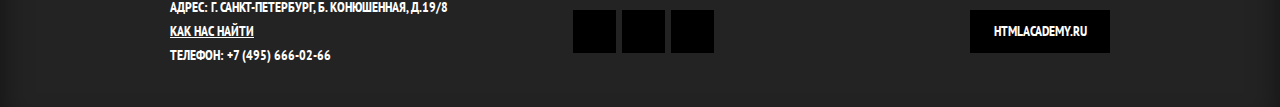
==== commit c14912d2: "+prefix +cssmini" ====
--- a/index.html
+++ b/index.html
@@ -7,8 +7,7 @@
 	<meta name="keywords" content="барбершоп, побриться, Бородинский">
 	<meta content="IE=edge" http-equiv="X-UA-Compatible">
 	<link href='https://fonts.googleapis.com/css?family=PT+Sans+Narrow:400,700&subset=latin,cyrillic' rel='stylesheet' type='text/css'>
-	<link rel="stylesheet" href="css/normalize.css">
-	<link rel="stylesheet" href="css/style.css">
+	<link rel="stylesheet" href="css/style.mini.css">
 </head>
 <body>
 
@@ -24,21 +23,22 @@
 				</ul>
 			</nav>
 			<div class="user-block">
-				<a href="login-nojs.html" class="login">ВходВходВходВходВходВходход</a>
-			</div>	  
+				<a href="login-nojs.html" class="login">Вход</a>
+			</div>
 		</div>
 	</header>
 
+	<div class="overlay"></div>
 	<div class="container">
 		<div class="modal">
 			<h3 class="modal-title">Личный кабинет</h3>
 			<span class="modal-text">Ведите пожалуйста свой логин и пароль</span>
 			<form action="https://echo.htmlacademy.ru" method="post">
-				<div class="user-field"> 
+				<div class="user-field">
 					<input id="user-login" type="text" name="user-login" placeholder="Логин">
 					<label for="user-login" class="sprite sprite-form-user"></label>
 				</div>
-				<div class="user-field"> 
+				<div class="user-field">
 					<input id="user-pass" type="password" name="user-pass" placeholder="Пароль">
 					<label for="user-pass" class="sprite sprite-form-pass"></label>
 				</div>
@@ -59,7 +59,7 @@
 		<section class="features-row clearfix">
 			<div class="features-item">
 				<div class="features-title">Быстро</div>
-				<p>Мы делаем свою работу быстро! Два часа 
+				<p>Мы делаем свою работу быстро! Два часа
 				пролетят незаметно и вы - счастливый
 				обладатель стильной стрижки-минутки!</p>
 			</div>
@@ -76,12 +76,12 @@
 					на даёт определенный статус?</p>
 			</div>
 		</section>
-		
-		<div class="index-content clearfix"> 
+
+		<div class="index-content clearfix">
 			<div class="content-column-left">
 				<h2 class="content-column-title">Новости</h2>
 				<ul class="news-preview">
-					<li>Нам наконец завезли Ягермейстер! Теперь вы можете 
+					<li>Нам наконец завезли Ягермейстер! Теперь вы можете
 						пропустить стаканчик во время стрижки<br>
 						<time datetime="2013-01-11">11 января</time>
 					</li>
@@ -114,7 +114,7 @@
 
 		<div class="index-content clearfix">
 			<div class="content-column-left">
-				<div class="main-contacts"> 
+				<div class="main-contacts">
 					<a name="contacts"></a>
 					<h2 class="content-column-title">Контактная информация</h2>
 					<p>
--- a/css/style.mini.css
+++ b/css/style.mini.css
@@ -0,0 +1,2 @@
+/*! normalize.css v4.1.1 | MIT License | github.com/necolas/normalize.css */
+html{font-family:sans-serif;-ms-text-size-adjust:100%;-webkit-text-size-adjust:100%}body{min-width:960px;margin:0;padding:0;font-size:14px;line-height:24px;font-weight:700;font-family:"PT Sans Narrow","Arial",sans-serif;text-transform:uppercase;background:#070707 url(../img/bg.jpg) no-repeat top}article,aside,details,figcaption,figure,footer,header,main,menu,nav,section,summary{display:block}audio,canvas,progress,video{display:inline-block}audio:not([controls]){display:none;height:0}progress,sub,sup{vertical-align:baseline}[hidden],template{display:none}a{background-color:transparent;-webkit-text-decoration-skip:objects}a:active,a:hover{outline-width:0}abbr[title]{border-bottom:none;text-decoration:underline dotted}b,strong{font-weight:bolder}dfn{font-style:italic}h1{margin:.67em 0;font-size:30px;line-height:42px;font-weight:inherit}mark{background-color:#ff0;color:#000}small{font-size:80%}sub,sup{font-size:75%;line-height:0;position:relative}sub{bottom:-.25em}sup{top:-.5em}img{border-style:none}svg:not(:root){overflow:hidden}code,kbd,pre,samp{font-family:monospace,monospace;font-size:1em}figure{margin:1em 40px}hr{box-sizing:content-box;height:0}button,input,select,textarea{font:inherit;margin:0}optgroup{font-weight:700}button,hr,input{overflow:visible}.news-preview time,button,select{text-transform:none}[type=reset],[type=submit],button,html [type=button]{-webkit-appearance:button}[type=button]::-moz-focus-inner,[type=reset]::-moz-focus-inner,[type=submit]::-moz-focus-inner,button::-moz-focus-inner{border-style:none;padding:0}[type=button]:-moz-focusring,[type=reset]:-moz-focusring,[type=submit]:-moz-focusring,button:-moz-focusring{outline:1px dotted ButtonText}fieldset{border:1px solid silver;margin:0 2px;padding:.35em .625em .75em}legend{color:inherit;display:table;max-width:100%;white-space:normal}textarea{overflow:auto}[type=checkbox],[type=radio],legend{box-sizing:border-box;padding:0}[type=number]::-webkit-inner-spin-button,[type=number]::-webkit-outer-spin-button{height:auto}[type=search]{-webkit-appearance:textfield;outline-offset:-2px}[type=search]::-webkit-search-cancel-button,[type=search]::-webkit-search-decoration{-webkit-appearance:none}::-webkit-input-placeholder{color:inherit;opacity:.54}::-webkit-file-upload-button{-webkit-appearance:button;font:inherit}.inner-page{color:#000;background:#f8f5f2 url(../img/bg-index-content.png)}h2,h3{font-size:30px;line-height:42px;font-weight:inherit}h3{font-size:24px;line-height:30px}.container{width:940px;margin:0 auto;padding:0 10px}input:-ms-input-placeholder,input::-ms-input-placeholder{color:#000;opacity:1}input::-webkit-input-placeholder{color:#000;opacity:1}input::-moz-placeholder{color:#000;opacity:1}input::placeholder{color:#000;opacity:1}.clearfix::after{content:"";display:table;clear:both}.main-header{margin-bottom:40px;background:#000}.main-navigation{float:left;width:780px}.main-navigation ul{margin:0;padding:0;font-size:0;list-style:none}.main-navigation li{display:inline-block;vertical-align:top;text-decoration:none}.main-navigation a,.user-block a{position:relative;display:block;padding:26px 20px;font-size:16px;line-height:20px;text-decoration:none;color:#fff}.main-navigation img{margin-left:0;margin-top:-5px;margin-bottom:-4px}.main-navigation a:hover,.user-block a:hover{background:#242424;z-index:1}.main-navigation .active a::after{content:"";position:absolute;bottom:0;left:20px;right:20px;height:4px;background:#fff}.main-navigation .active a:hover{background:0 0}.user-block{position:relative;float:right;max-width:140px;font-size:0}.user-block a{display:inline-block;padding:26px 22px 26px 50px}.user-block a::before{content:"";position:absolute;width:17px;height:17px;top:28px;left:20px;background-image:url(../img/sprite/sprite.png);background-position:-51px -50px;opacity:1}.user-block a:hover::before{opacity:.3}.modal{display:none;position:fixed;margin-left:240px;width:300px;padding:25px 80px;background:#f8f5f2 url(../img/bg-index-content.png);box-shadow:0 30px 80px 10px rgba(0,1,1,.75);z-index:20}@-webkit-keyframes bounce{0%{-webkit-transform:translateY(-2000px);transform:translateY(-2000px)}70%{-webkit-transform:translateY(30px);transform:translateY(30px)}90%{-webkit-transform:translateY(-10px);transform:translateY(-10px)}to{-webkit-transform:translateY(0);transform:translateY(0)}}@keyframes bounce{0%{-webkit-transform:translateY(-2000px);transform:translateY(-2000px)}70%{-webkit-transform:translateY(30px);transform:translateY(30px)}90%{-webkit-transform:translateY(-10px);transform:translateY(-10px)}to{-webkit-transform:translateY(0);transform:translateY(0)}}.modal-on{display:block;-webkit-animation:bounce .6s;animation:bounce .6s}.modal-error{-webkit-animation:shake .6s;animation:shake .6s}.overlay{display:none;position:fixed;width:100%;height:100%;top:0;left:0;z-index:5;background-color:rgba(0,0,0,.7)}.modal-close,.overlay-on{display:block}.modal-close{content:"";position:absolute;top:10px;right:-35px;width:21px;height:21px;border:none;outline:none;box-shadow:none;font-size:0;background-color:transparent;background-image:url(../img/sprite/sprite.png);background-repeat:no-repeat;background-position:-10px -50px;cursor:pointer}.modal-forget{display:block;float:right;color:#000;line-height:19px}.modal input[type=password],.modal input[type=text]{width:100%;box-sizing:border-box;padding:7px 13px;border:2px solid #000;font-size:14px;line-height:18px;text-transform:uppercase;outline:none;background:#f9f6f3}.modal input:focus{border-color:#663d15}.modal input[type=checkbox]+label{float:left;max-width:130px;padding-left:30px;margin-bottom:0}.modal-map{display:none;box-sizing:border-box;position:fixed;top:90px;margin-left:80px;width:780px;height:574px;background-color:#d3d3d3;box-shadow:0 30px 80px 10px rgba(0,1,1,.75);z-index:10}.modal-map-on{display:block;-webkit-animation:bounce .6s;animation:bounce .6s}.modal-map-nojs,.modal-nojs{display:block;position:static;margin:0 auto}.modal-map-nojs{border:8px solid #fff}.user-field{width:100%;position:relative;margin-bottom:9px}.user-field:first-child{margin-top:15px}.user-field:last-child{margin-bottom:19px}.user-field label{display:block;position:absolute;top:10px;right:13px;width:20px;height:20px}.modal .btn{margin-top:20px;margin-bottom:35px;width:100%}@-webkit-keyframes shake{0%,to{-webkit-transform:translateX(0);transform:translateX(0)}10%,30%,50%,70%,90%{-webkit-transform:translateX(-10px);transform:translateX(-10px)}20%,40%,60%,80%{-webkit-transform:translateX(10px);transform:translateX(10px)}}@keyframes shake{0%,to{-webkit-transform:translateX(0);transform:translateX(0)}10%,30%,50%,70%,90%{-webkit-transform:translateX(-10px);transform:translateX(-10px)}20%,40%,60%,80%{-webkit-transform:translateX(10px);transform:translateX(10px)}}.logo{padding-top:20px;margin:0 auto 21px}.logo,.logo img{width:368px;height:204px}.features-row{margin-bottom:68px}.features-item{float:left;width:300px;margin-right:20px;text-align:center;color:#fff}.features-item:last-child{margin-right:0}.features-title{position:relative;font-size:30px;line-height:42px;padding-bottom:35px;margin-bottom:25px}.features-item p{margin:10px}.features-title:after{content:"";position:absolute;width:20px;height:20px;background:#fff;left:140px;bottom:4px;-webkit-transform:rotate(45deg);transform:rotate(45deg)}.index-content{padding:44px 60px 49px;margin-bottom:37px;background:url(../img/strip-content.png) no-repeat center,#f8f5f2 url(../img/bg-index-content.png)}.content-column-left{float:left;padding-left:20px;width:370px}.content-column-right{float:right;margin-right:20px;width:300px}.news-preview{list-style:none;padding:0;margin:0 0 29px}.index-content p,.news-preview li{margin-bottom:21px}.content-column-title{margin:0 0 20px}.gallery{position:relative;height:260px}.gallery-content{height:164px;margin:0;border:7px solid #fff;background:#ccc}.gallery-content img{width:286px;height:164px}.content-column-right .content-column-title{margin-bottom:22px;margin-left:2px}.appointment-form input{float:left;width:110px;padding:7px 13px;margin-right:20px;margin-bottom:19px;border:2px solid #000;font-size:14px;font-family:"PT Sans Narrow",sans-serif;font-weight:700;line-height:14px;text-transform:uppercase;background:#f9f6f3;outline:none}.appointment-form input:nth-child(2n){margin-right:0}input:focus{border:2px solid #663d15}.appointment-form .btn{clear:both;width:100%}.btn{display:inline-block;vertical-align:top;min-width:140px;padding:10px 0;margin-right:20px;font-size:14px;font-family:"PT Sans Narrow",sans-serif;font-weight:700;line-height:23px;text-transform:uppercase;color:#fff;background:#000;text-decoration:none;text-align:center;border:none;outline:none;cursor:pointer}.btn:active,.btn:hover{background:#663d15}.gallery .btn{position:absolute;bottom:0;width:140px;margin:0}.gallery-prev{left:0}.gallery-next{right:0}.inner-page .main-footer{margin-top:50px}.main-footer{padding-top:58px;padding-bottom:40px;margin-top:66px;color:#fff;background:#232323 url(../img/bg-footer.png);box-shadow:inset 0 22px 30px rgba(0,0,0,.5)}.footer-contacts{float:left;width:380px;margin-right:20px}.footer-contacts a{color:#fff}.footer-contacts a:hover{text-decoration:none}.footer-social{float:left;min-width:140px;text-align:center}.footer-social p{margin:0 0 15px}.social-btn{display:inline-block;vertical-align:top;width:43px;height:43px;margin:0 3px;font-size:0;text-decoration:none;background:#000 url(../img/sprite/sprite.png) no-repeat center}.social-btn:hover{background:#fff url(../img/sprite/sprite.png) no-repeat center}.btn-vk{background-position:-114px -115px}.btn-fb{background-position:-109px -77px}.btn-insta{background-position:-31px -117px}.btn-vk:hover{background-position:-160px 3px}.btn-fb:hover{background-position:5px -119px}.btn-insta:hover{background-position:-72px -116px}.footer-develope{float:right;max-width:320px;text-align:center}.footer-develope p{margin:0 0 15px;text-align:center}.footer-develope .btn{margin-right:0}.footer-develope .btn:hover{color:#000;background:#fff}.title-card{padding-top:9px}.page-title{margin:0 0 16px;color:#000}.breadcrumbs ul{padding:0;margin:0 0 48px;font-size:0;list-style:none}.breadcrumbs li{position:relative;display:inline-block;vertical-align:top;padding:0 22px}.breadcrumbs li:first-child{padding-left:0}.breadcrumbs .active{font-size:14px;color:#aba9a7}.breadcrumbs a{font-size:14px;text-decoration:none;color:#000}.breadcrumbs li:after{content:"";position:absolute;width:8px;height:8px;background:#000;right:-5px;top:8px;-webkit-transform:rotate(45deg);transform:rotate(45deg)}.breadcrumbs li:last-child:after{display:none}.breadcrumbs a:hover{color:#663d15}.item-gallery{width:460px;float:left}.main-item-image{width:460px;height:498px;margin-bottom:20px;box-shadow:0 0 15px 0 rgba(0,0,0,.2)}.preview-item-image{font-size:0}.preview-item-image a{margin-right:20px;font-size:14px}.preview-item-image a:nth-child(3n){margin-right:0}.preview-item-image img{box-shadow:0 0 15px 0 rgba(0,0,0,.2)}.description{float:right;width:380px;padding:19px 10px}.item-available{float:left;margin-bottom:29px}.item-article{float:right;color:#aeaeae}.item-description{margin-bottom:36px;clear:both}.item-price{display:inline-block;vertical-align:middle;text-align:center;min-width:111px;line-height:43px;background:#e5e5e5;color:#000;text-transform:uppercase;font-size:14px;text-decoration:none}.item-buy{min-width:78px;padding:10px;margin-bottom:61px}.kit-list{padding-left:21px;padding-top:7px;list-style:none}.kit-list li{position:relative}.kit-list li:before{content:"";position:absolute;left:-19px;top:8px;width:7px;height:7px;-webkit-transform:rotate(45deg);transform:rotate(45deg);background-color:#000}.shop-filters{float:left;width:220px}.filter-brand{margin-bottom:38px}.filter-type{margin-bottom:34px}.filter-brand fieldset,.filter-type fieldset{border:none;padding:0;margin:0}.filter-brand ul,.filter-type ul{margin-top:27px;list-style:none;padding:0}input[type=checkbox]+label,input[type=radio]+label{position:relative;display:block;margin-bottom:18px;padding-left:44px;cursor:pointer;line-height:19px}input[type=checkbox]+label:before{content:"";position:absolute;left:0;top:0;width:16px;height:16px;border:2px solid #000;background-color:#f9f6f3}input[type=checkbox]:checked+label:before{content:"";background:url(../img/sprite/sprite.png) no-repeat;background-position:-12px -12px}input[type=checkbox]+label:hover{content:"";color:#ba8f1a}input[type=checkbox]:disabled+label:before{content:"";color:gray;border:2px solid #adaba9}input[type=checkbox]:disabled+label{content:"";color:#adaba9;cursor:default}input[type=checkbox]:disabled:checked+label:before{content:"";color:gray;background:url(../img/sprite/sprite.png) no-repeat;background-position:-52px -12px}input[type=radio]+label:before{content:"";position:absolute;top:0;left:0;width:16px;height:16px;border:2px solid #000;border-radius:50px}input[type=radio]:checked+label:after{content:"";position:absolute;top:6px;left:6px;width:4px;height:4px;border:2px solid #000;border-radius:50px;background-color:#000}input[type=radio]+label:hover{content:"";color:#ba8f1a}input[type=radio]:disabled+label{content:"";color:gray;cursor:default}input[type=radio]:disabled+label:before{content:"";position:absolute;top:0;left:0;width:16px;height:16px;border:2px solid #adaba9;border-radius:50px}input[type=radio]:disabled:checked+label:after{content:"";position:absolute;top:6px;left:6px;width:4px;height:4px;border:2px solid #adaba9;border-radius:50px;background-color:#adaba9}.shop-filters .btn{text-align:center;min-width:112px;font-size:13px}.shop-items{float:right;width:700px;font-size:0}.item-card{display:inline-block;vertical-align:top;width:220px;min-height:285px;margin-right:20px;margin-bottom:20px;font-size:14px;background:#fff;box-shadow:0 0 15px 0 rgba(0,0,0,.2)}.item-card:nth-child(3n){margin-right:0}.item-card:hover{box-shadow:3px 3px 25px 0 rgba(0,0,0,.2)}.item-card .btn{min-width:79px;margin-right:0;margin-left:-2px}.action{margin:0 15px;font-size:0}.item-title{margin:2px 15px}.item-title a{font-size:14px;color:#000;text-transform:none;text-decoration:none}.item-title .item-brand{display:block;margin-top:-6px;margin-bottom:10px;text-transform:uppercase}.page-list{margin-top:25px}.page-list .btn{min-width:43px;margin-right:7px}.page-list .active{color:#000;background-color:#fff}.legend-brand{font-size:24px;line-height:18px}.art-title{text-align:center;margin-bottom:60px}.art-title h2{position:relative;display:inline;font-size:48px;line-height:50px;text-align:center;padding:0 25px;background:#f8f5f2 url(../img/bg-index-content.png);z-index:2}.art-title:after{content:"";display:block;position:relative;top:-25px;border-bottom:2px solid #000;z-index:1}.price-column-left,.price-column-right{float:left;width:460px;margin-bottom:40px}.price-column-right{float:right}.table-price h3{text-align:left;margin-bottom:34px}.table-price{width:100%;border-collapse:collapse;border:2px solid #000}.table-price td{width:50%;border:2px solid #000}.table-price td:first-child{padding:7px 17px}.table-price td:last-child{text-align:center}.custom-list{padding:0;margin:27px 0 0;list-style:none}.custom-list li{position:relative;padding-left:20px;margin-bottom:13px}.custom-list li:before{content:"";position:absolute;width:8px;height:8px;top:30%;left:0;background:#000;-webkit-transform:rotate(45deg);transform:rotate(45deg)}.sprite{background-image:url(../img/sprite/sprite.png);background-repeat:no-repeat;display:block}.sprite-checkbox-check{width:20px;height:20px;background-position:-10px -10px}.sprite-checkbox-check-block{width:20px;height:20px;background-position:-50px -10px}.sprite-checkbox-empty{width:20px;height:20px;background-position:-90px -10px}.sprite-checkbox-empty-block{width:20px;height:20px;background-position:-130px -10px}.sprite-form-close-cross{width:21px;height:21px;background-position:-10px -50px}.sprite-form-login{width:18px;height:16px;background-position:-51px -50px}.sprite-form-pass{width:15px;height:17px;background-position:-89px -50px}.sprite-form-user{width:15px;height:15px;background-position:-124px -50px}.sprite-icon-fb,.sprite-icon-fb-black{width:12px;height:22px;background-position:-124px -85px}.sprite-icon-fb-black{background-position:-10px -127px}.sprite-icon-insta{width:21px;height:21px;background-position:-42px -127px}.sprite-icon-insta-black{width:21px;height:21px;background-position:-83px -127px}.sprite-icon-vk,.sprite-icon-vk-black{width:25px;height:16px;background-position:-124px -127px}.sprite-icon-vk-black{background-position:-170px -10px}.sprite-radio-empty{width:20px;height:20px;background-position:-170px -46px}.sprite-radio-empty-block,.sprite-radio-select{width:20px;height:20px;background-position:-156px -86px}.sprite-radio-select{background-position:-169px -126px}.sprite-radio-select-block{width:20px;height:20px;background-position:-124px -166px}